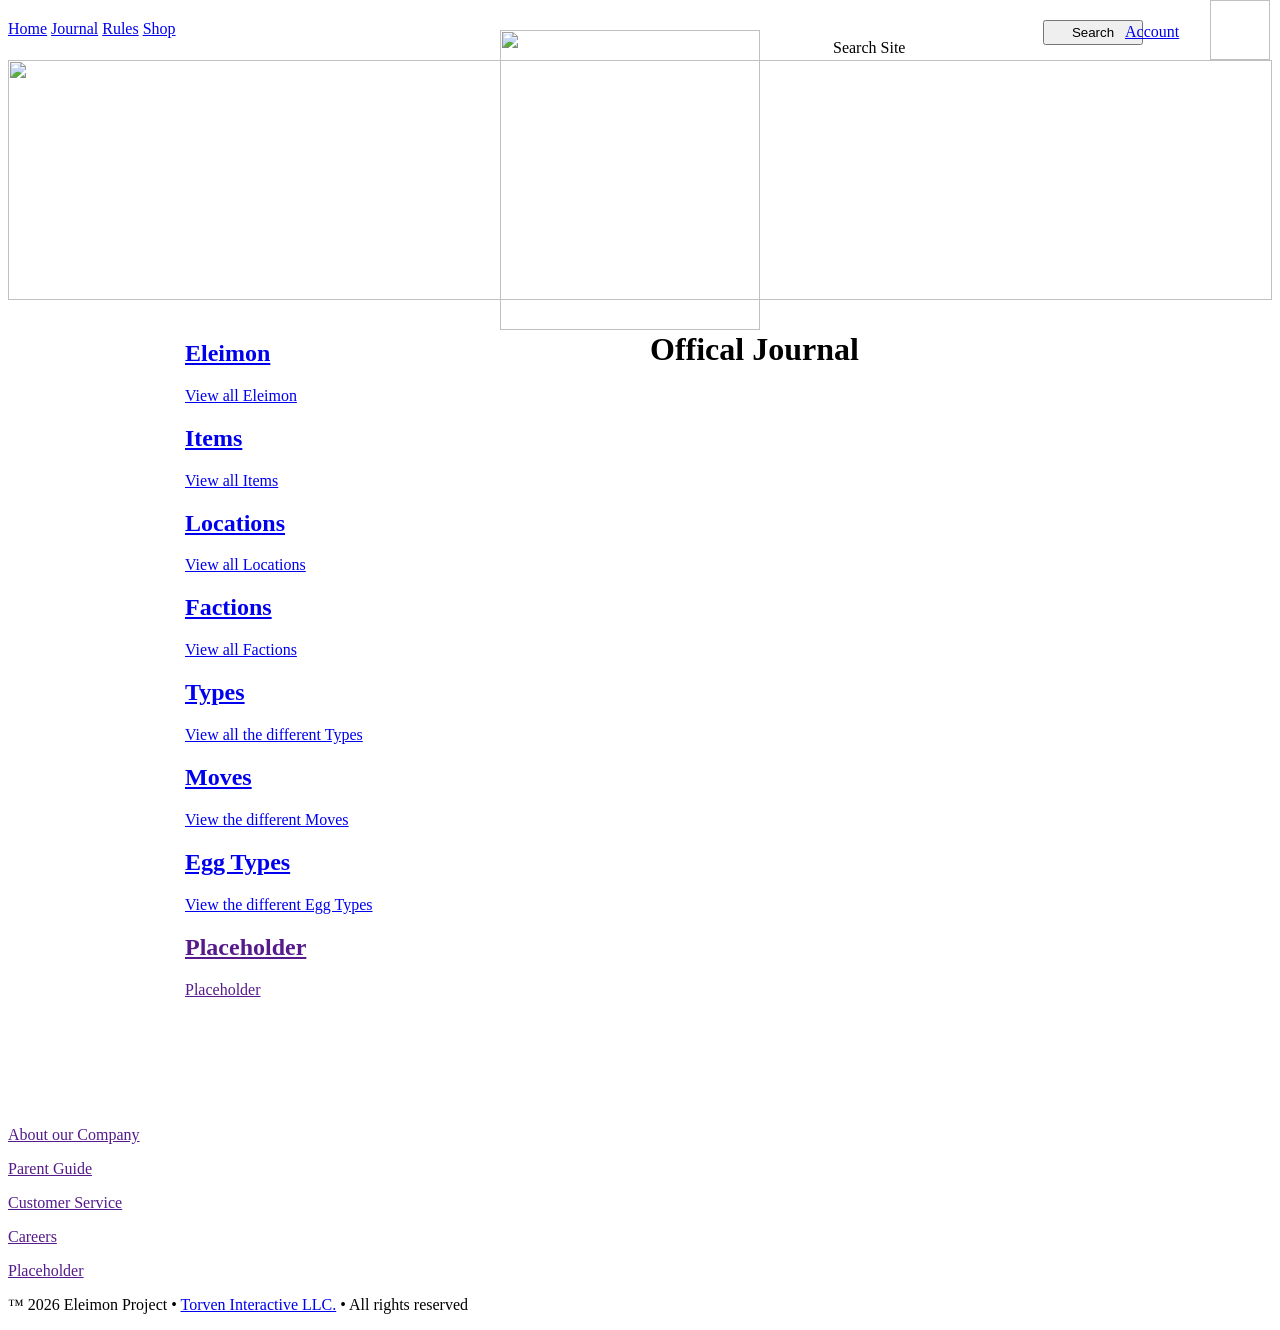
==== journal.html @ d02b002f "Add files via upload" ====
<!DOCTYPE html>
<html>
    <head>

        <link rel="stylesheet" href="style/main.css">
        <link rel="stylesheet" href="style/adsupport.css">
        <link rel="stylesheet" href="../../style/journal.css">
    </head>
    <body>
      <!-- NAV -->
      <div class="nav">
        <div style="position: absolute; top: 20px; width: 100%;">
          <a href="index.html">Home</a>
          <a href="journal.html">Journal</a>
          <a href="rules.html">Rules</a>
          <a href="shop-home.html">Shop</a>

          <div style="position:absolute; right:245px; top: 0px; width:300px; height: 25px; background-color: white; color: black;">
            <p style="position: absolute; top: 3px; left: 90px;">Search Site</p>
            <button style="position:absolute; top: 0px; left: 300px; width: 100px; height: 25px;">Search</button>
          </div>
        </div>
        
        <div style="position: absolute; top: 0px; right: 0px; width: 140px; height: 60px;">
          <a style="position: absolute; top: 23px; left: -15px;" href="account.html">Account</a>
          <img style="position: absolute; top: 0px; right: 10px; width: 60px; height: 60px;">
        </div>
      </div>

      <a href=""><img id="ad-1" class="side-ad" style="top: 300px;"></a>

      <div class="header">
        <img class="banner" src="" style="position:absolute; top: 60px; width: 1264px; height: 240px;">
        <img class="logo" src="assets/logo.png" style="position: absolute; top: 30px; left: 500px; width: 260px; height: 300px;">
        <h1 style="position: absolute; top: 310px; left: 650px;">Offical Journal</h1>
      </div>

      <!-- GAME GRID -->
      <section class="journal" style="position: absolute; top: 320px; left: 185px;">
        <a class="journal-tile a1" href="journal/journal-pageE1.html">
          <h2>Eleimon</h2>
          <p>View all Eleimon</p>
        </a>

        <a class="journal-tile a2" href="journal/journal-pageI1.html">
          <h2>Items</h2>
          <p>View all Items</p>
        </a>

        <a class="journal-tile a3" href="journal/journal-pageL1.html">
          <h2>Locations</h2>
          <p>View all Locations</p>
        </a>
          
        <a class="journal-tile a4" href="journal/journal-pageF1.html">
          <h2>Factions</h2>
          <p>View all Factions</p>
        </a>

        <a class="journal-tile a5" href="journal/journal-pageT1.html">
          <h2>Types</h2>
          <p>View all the different Types</p>
        </a>
          
        <a class="journal-tile a6" href="journal/journal-pageM1.html">
          <h2>Moves</h2>
          <p>View the different Moves</p>
        </a>

        <a class="journal-tile a7" href="journal/journal-pageET1.html">
          <h2>Egg Types</h2>
          <p>View the different Egg Types</p>
        </a>
          
        <a class="journal-tile a8" href="">
          <h2>Placeholder</h2>
          <p>Placeholder</p>
        </a>
      </section>
        
      <a href=""><img id="ad-2" class="footer-ad" style="top: 860px; left: 210px;"></a>

      <!-- FOOTER -->
      <footer class="footer" style="position: absolute; top: 1110px;">
        <div class="bottom-nav">
          <a href=""><p>About our Company</p></a>
          <a href=""><p>Parent Guide</p></a>
          <a href=""><p>Customer Service</p></a>
          <a href=""><p>Careers</p></a>
          <a href=""><p>Placeholder</p></a>
        </div>

        <p class="trademark" style="bottom: 0px; left: 400px;">™ 2026 Eleimon Project • <a href="https://www.torveninteractive.com">Torven Interactive LLC.</a> • All rights reserved</p>
      </footer>
    </body>
</html>
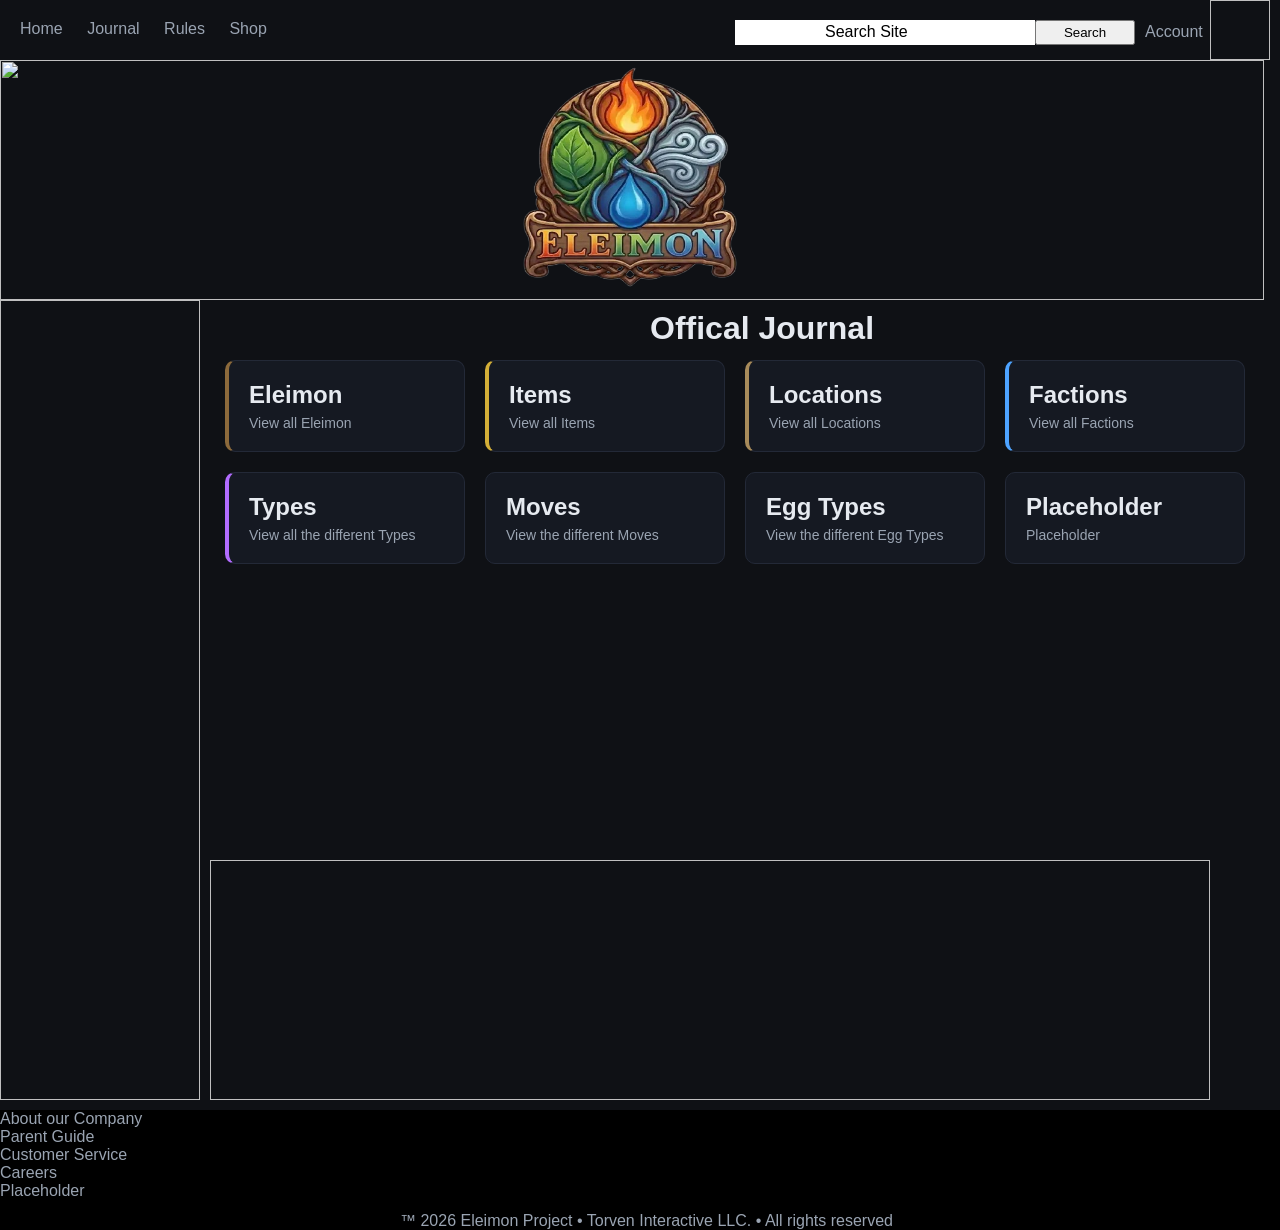
==== commit f5232c99: "Update journal.html" ====
--- a/journal.html
+++ b/journal.html
@@ -4,7 +4,7 @@
 
         <link rel="stylesheet" href="style/main.css">
         <link rel="stylesheet" href="style/adsupport.css">
-        <link rel="stylesheet" href="../../style/journal.css">
+        <link rel="stylesheet" href="style/journal.css">
     </head>
     <body>
       <!-- NAV -->
@@ -93,4 +93,4 @@
         <p class="trademark" style="bottom: 0px; left: 400px;">™ 2026 Eleimon Project • <a href="https://www.torveninteractive.com">Torven Interactive LLC.</a> • All rights reserved</p>
       </footer>
     </body>
-</html>+</html>
--- a/style/main.css
+++ b/style/main.css
@@ -0,0 +1,75 @@
+:root {
+  --bg-main: #0F1115;
+  --bg-secondary: #151922;
+  --accent: #4DA3FF;
+  --accent-hover: #6DB4FF;
+  --text-main: #E6EAF0;
+  --text-muted: #9AA4B2;
+  --border: #232937;
+}
+
+* {
+  margin: 0;
+  padding: 0;
+  box-sizing: border-box;
+  font-family: Arial, sans-serif;
+}
+
+body {
+  background: var(--bg-main);
+  color: var(--text-main);
+}
+
+.nav {
+
+}
+
+.nav a {
+  color: var(--text-muted);
+  margin-left: 20px;
+  text-decoration: none;
+}
+
+.btn {
+  background: var(--accent);
+  color: white;
+  padding: 10px 16px;
+  border-radius: 6px;
+  text-decoration: none;
+}
+
+.btn:hover {
+  background: var(--accent-hover);
+}
+
+.section {
+  padding: 60px 40px;
+  border-top: 1px solid var(--border);
+}
+
+.trademark {
+  position: absolute;
+  color: var(--text-muted);
+}
+
+.trademark a {
+  text-decoration: none;
+  color: var(--text-muted);
+}
+
+.bottom-nav {
+  position: absolute;
+  text-decoration: none;
+  color: var(--text-muted);
+}
+
+.footer {
+  background-color: black;
+  width: 100%;
+  height: 120px;
+}
+
+.footer a {
+  text-decoration: none;
+  color: var(--text-muted);
+}
--- a/style/adsupport.css
+++ b/style/adsupport.css
@@ -0,0 +1,11 @@
+.side-ad {
+    position: absolute;
+    width: 200px;
+    height: 800px;
+}
+
+.footer-ad {
+    position: absolute;
+    width: 1000px; 
+    height: 240px;
+}
--- a/style/journal.css
+++ b/style/journal.css
@@ -0,0 +1,97 @@
+.journal-tile {
+    background: var(--bg-secondary);
+    border: 1px solid var(--border);
+    border-radius: 10px;
+
+    padding: 20px;
+    text-decoration: none;
+    color: var(--text-main);
+
+    display: flex;
+    flex-direction: column;
+    gap: 6px;
+
+    transition: 0.2s ease;
+}
+
+.journal {
+    display: grid;
+    grid-template-columns: repeat(auto-fit, minmax(240px, 1fr));
+
+    gap: 20px;
+
+    max-width: 1100px;
+    margin: 0 auto;
+    padding: 40px;
+}
+
+.journal-tile:hover {
+  transform: translateY(-4px);
+  border-color: var(--accent);
+}
+
+.journal-tile p {
+  color: var(--text-muted);
+  font-size: 14px;
+}
+
+.journal-entry-img {
+  position: absolute;
+  width: 290px; 
+  height: 150px;
+}
+
+.journal-entry-id {
+  position: absolute;
+}
+
+.journal-entry-name {
+  position: absolute;
+}
+
+.journal-entry-desc {
+  position: absolute;
+}
+
+.journal-entry-rarity {
+  position: absolute;
+}
+
+.journal-entry-rarity-img {
+  position: absolute;
+  width: 25px; 
+  height: 25px;
+}
+
+.journal-entry-rarity-text {
+  position: absolute;
+}
+
+.journal-entry {
+  position: absolute;
+  width: 300px;
+  height: 300px; 
+  border: 2px;
+  border-style: solid;
+  border-color: black;
+  text-decoration: none;
+  color: var(--text-muted);
+  background-color: var(--bg-secondary);
+}
+
+.journal-row {
+  position: absolute;
+}
+
+.journal-gallery {
+  position: absolute;
+  width: 1064px;
+  height: 1870px;
+  background-color: yellow;
+}
+
+.a1 { border-left: 4px solid #8C6A3B; }
+.a2 { border-left: 4px solid #D4AF37; }
+.a3 { border-left: 4px solid #A88B5A; }
+.a4 { border-left: 4px solid #4DA3FF; }
+.a5 { border-left: 4px solid #B26CFF; }
